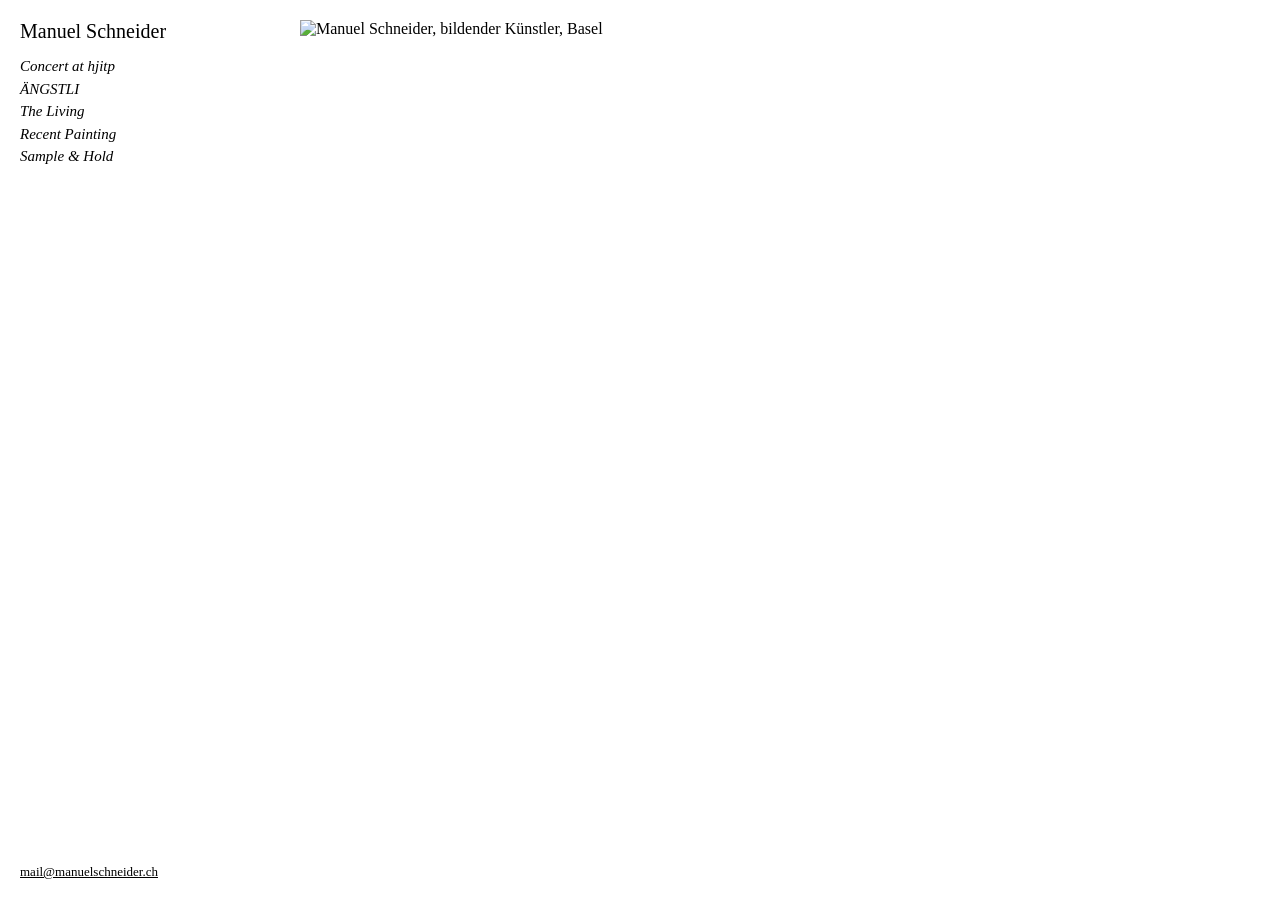
==== index.html @ ba0cde2c "Update index.html" ====
<!DOCTYPE html>
<html lang="de">
<head>
<meta charset="UTF-8">
<meta name="viewport" content="width=device-width, initial-scale=1.0">
<title>Manuel Schneider</title>
<meta name="description" content="Manuel Schneider, bildender Künstler, lebt und arbeitet in Basel. Archiv von Ausstellungen, Arbeiten und Dokumentationen.">
<link rel="stylesheet" href="style.css">
<script type="application/ld+json">
{
  "@context": "https://schema.org",
  "@type": "Person",
  "name": "Manuel Schneider",
  "jobTitle": "Visual Artist",
  "url": "https://www.manuelschneider.ch",
  "image": "https://www.manuelschneider.ch/images/hero.jpg",
  "sameAs": [
    "https://www.instagram.com/archiv_schneider/"
  ],
  "worksFor": {
    "@type": "Organization",
    "name": "Independent"
  }
}
</script>
</head>
<body>

<div id="sidebar-root"></div>

<div id="content">
  <div class="block hero-image">
    <img src="images/hero.jpg" alt="Manuel Schneider, bildender Künstler, Basel">
  </div>
</div>

<script src="sidebar.js"></script>
</body>
</html>
---- style.css ----
* {
  margin: 0;
  padding: 0;
  box-sizing: border-box;
}

body {
  font-family: "Times New Roman", Times, serif;
  background: #fff;
  color: #000;
}

a { color: inherit; }

/* ============================================
   SIDEBAR (fest links, wird per sidebar.js injiziert)
   ============================================ */
#sidebar-root { position: relative; }

#sidebar {
  position: fixed;
  top: 0;
  left: 0;
  width: 280px;
  height: 100vh;
  background: #fff;
  z-index: 100;
  display: flex;
  flex-direction: column;
  justify-content: space-between;
}

.sidebar-top { padding-bottom: 1rem; }

#sidebar .header-name {
  display: block;
  padding-left: 20px;
  padding-top: 20px;
  font-family: "Times New Roman", Times, serif;
  font-size: 20px;
  font-style: normal;
  font-weight: normal;
  color: #000;
  text-decoration: none;
}

#sidebar .header-name:hover {
  color: #0000EE;
  text-decoration: underline;
}

#sidebar nav {
  padding-left: 20px;
  padding-top: 0.75rem;
}

#sidebar nav a,
#sidebar nav .empty-line {
  display: block;
  font-family: "Times New Roman", Times, serif;
  font-size: 15px;
  font-style: italic;
  line-height: 1.5;
  color: #000;
  text-decoration: none;
}

#sidebar nav a:hover,
#sidebar nav a.current {
  color: #0000EE;
  text-decoration: underline;
}

#sidebar .contact {
  padding: 0 0 1.25rem 20px;
  font-family: "Times New Roman", Times, serif;
  font-size: 13px;
  color: #000;
}

#sidebar .contact a {
  text-decoration: underline;
  color: #000;
}

#sidebar .contact a:hover { color: #0000EE; }

/* ============================================
   CONTENT
   ============================================ */
#content {
  margin-left: 280px;
  padding-left: 20px;
  padding-top: 20px;
  padding-right: 20px;
  padding-bottom: 4rem;
}

.type2 {
  font-family: "Times New Roman", Times, serif;
  font-size: 15px;
  font-weight: normal;
  font-style: normal;
  line-height: 1.1;
  color: #000;
  max-width: 400px;
}

.block { margin-bottom: 1.1em; }

.block a {
  color: #0000EE;
  text-decoration: underline;
}

.block img {
  display: block;
  width: 800px;
  max-width: 100%;
}

.caption {
  margin-top: 0.4em;
  font-size: 13px;
  color: #555;
  max-width: 800px;
}

/* Video-Einbettung, gleiche Spaltenbreite wie Bilder */
.video-frame {
  position: relative;
  width: 800px;
  max-width: 100%;
  aspect-ratio: 16 / 9;
  background: #000;
}

.video-frame iframe {
  position: absolute;
  inset: 0;
  width: 100%;
  height: 100%;
  border: 0;
}

/* Homepage Hero */
.hero-image img {
  display: block;
  width: 800px;
  max-width: 100%;
}

/* ============================================
   MOBILE
   ============================================ */
@media (max-width: 600px) {
  body { overflow-x: hidden; }

  #sidebar {
    position: relative;
    width: 100%;
    height: auto;
    flex-direction: column;
  }

  #sidebar .sidebar-top { padding: 1rem 0 0.5rem; }

  #sidebar .contact { padding: 0.5rem 0 1.5rem 20px; }

  #content {
    margin-left: 0;
    padding-left: 20px;
    padding-right: 0;
    padding-top: 1rem;
  }

  .type2,
  .caption { max-width: calc(100% - 20px); }

  /* Fotos und Videos füllen die Bildschirmbreite komplett, unabhängig
     vom Text-Einzug links (der für Navigation und Textblöcke bleibt) */
  .block img,
  .hero-image img,
  .video-frame {
    width: 100vw;
    max-width: 100vw;
    margin-left: -20px;
    display: block;
  }
}
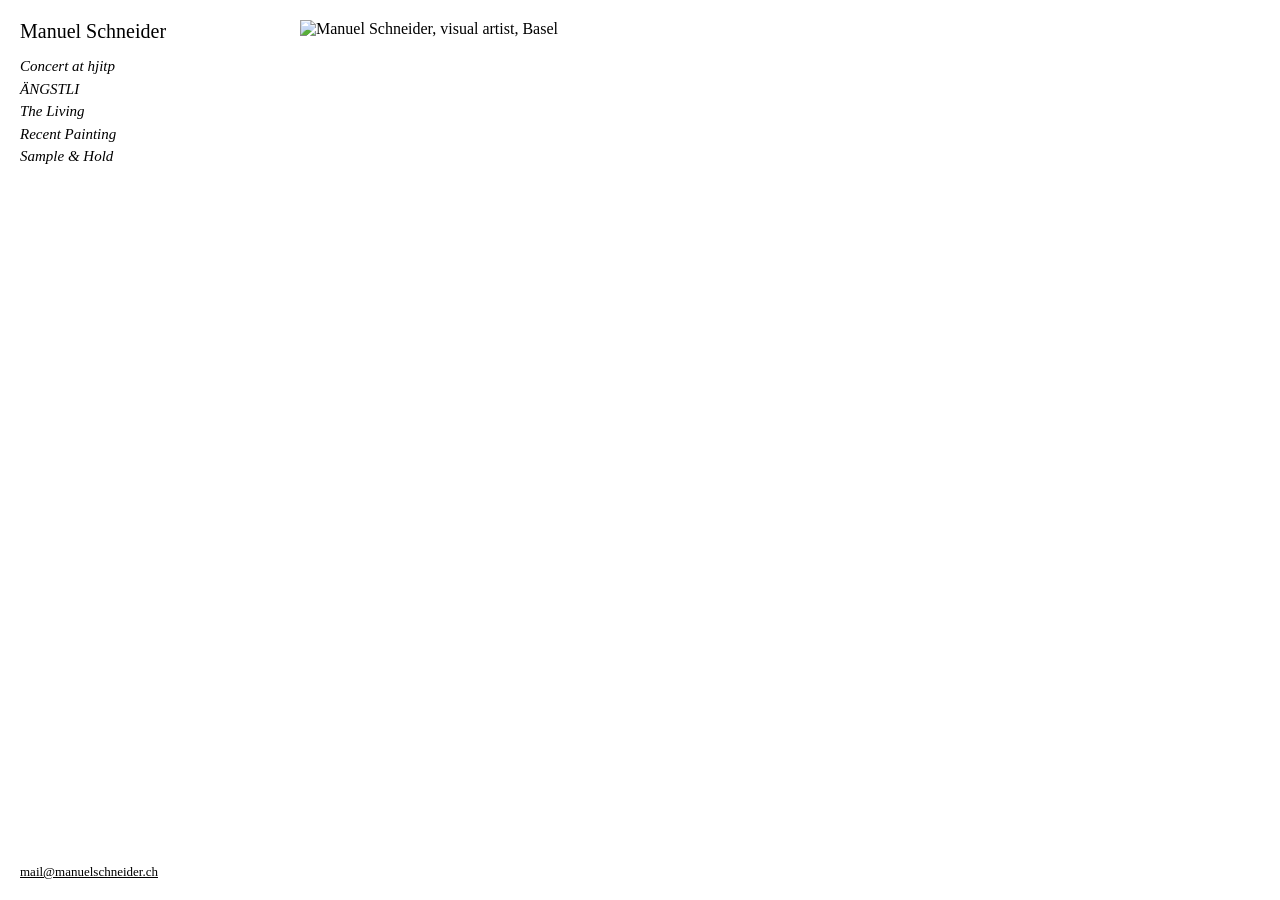
==== commit 5210efbb: "alles auf englisch" ====
--- a/index.html
+++ b/index.html
@@ -1,10 +1,10 @@
 <!DOCTYPE html>
-<html lang="de">
+<html lang="en">
 <head>
 <meta charset="UTF-8">
 <meta name="viewport" content="width=device-width, initial-scale=1.0">
 <title>Manuel Schneider</title>
-<meta name="description" content="Manuel Schneider, bildender Künstler, lebt und arbeitet in Basel. Archiv von Ausstellungen, Arbeiten und Dokumentationen.">
+<meta name="description" content="Manuel Schneider, visual artist, lives and works in Basel. Archive of exhibitions, works and documentation.">
 <link rel="stylesheet" href="style.css">
 <script type="application/ld+json">
 {
@@ -30,7 +30,7 @@
 
 <div id="content">
   <div class="block hero-image">
-    <img src="images/hero.jpg" alt="Manuel Schneider, bildender Künstler, Basel">
+    <img src="images/hero.jpg" alt="Manuel Schneider, visual artist, Basel">
   </div>
 </div>
 
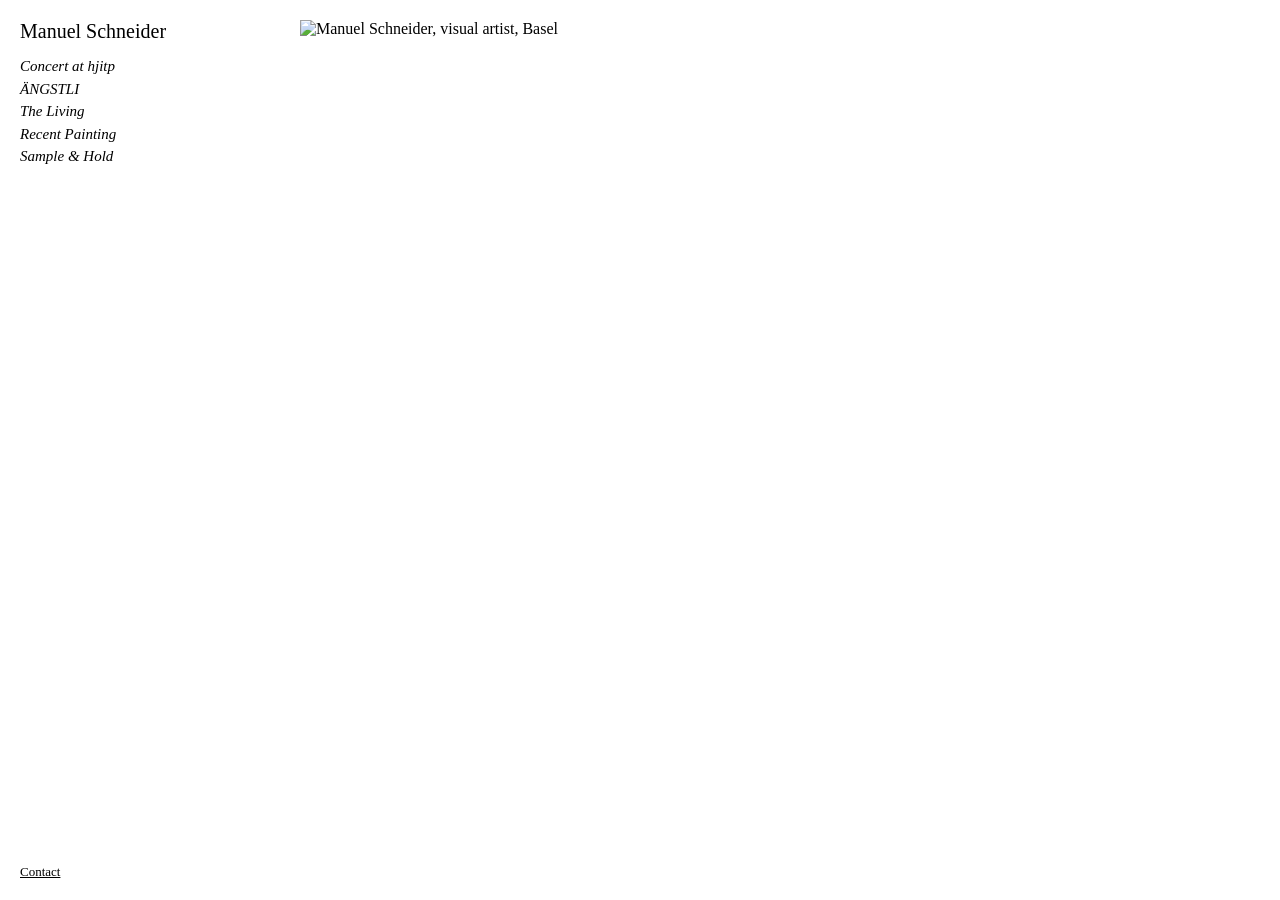
==== commit f9d1b82f: "Update index.html" ====
--- a/index.html
+++ b/index.html
@@ -30,7 +30,7 @@
 
 <div id="content">
   <div class="block hero-image">
-    <img src="images/hero.jpg" alt="Manuel Schneider, visual artist, Basel">
+    <img src="startseite01.jpg" alt="Manuel Schneider, visual artist, Basel">
   </div>
 </div>
 
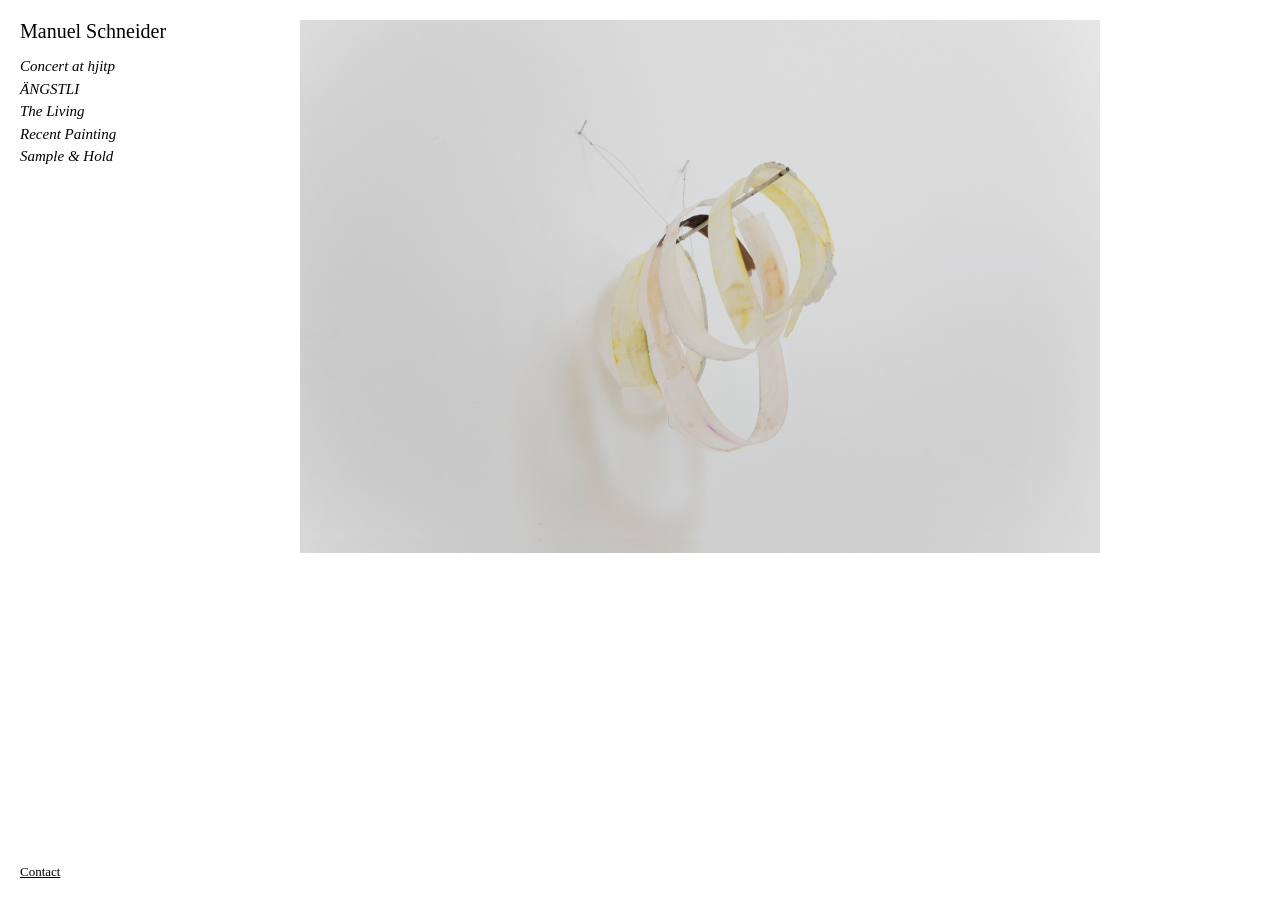
==== commit f8379b5c: "Update index.html" ====
--- a/index.html
+++ b/index.html
@@ -13,7 +13,7 @@
   "name": "Manuel Schneider",
   "jobTitle": "Visual Artist",
   "url": "https://www.manuelschneider.ch",
-  "image": "https://www.manuelschneider.ch/images/hero.jpg",
+  "image": "https://www.manuelschneider.ch/images/startseite01.jpg",
   "sameAs": [
     "https://www.instagram.com/archiv_schneider/"
   ],
@@ -30,7 +30,7 @@
 
 <div id="content">
   <div class="block hero-image">
-    <img src="startseite01.jpg" alt="Manuel Schneider, visual artist, Basel">
+    <img src="images/startseite01.jpg" alt="Manuel Schneider, visual artist, Basel">
   </div>
 </div>
 
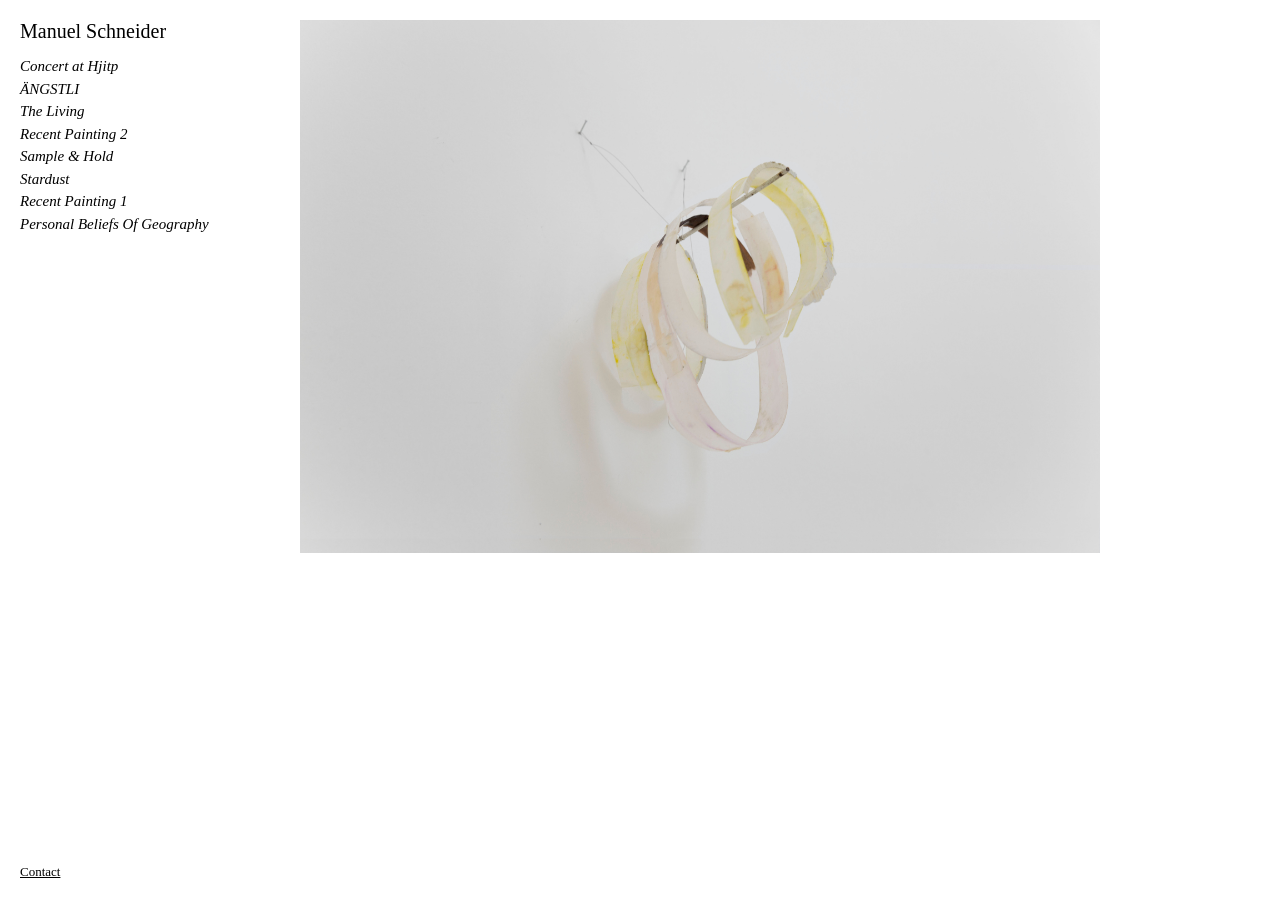
==== commit aa00bdbc: "Update index.html" ====
--- a/index.html
+++ b/index.html
@@ -4,7 +4,7 @@
 <meta charset="UTF-8">
 <meta name="viewport" content="width=device-width, initial-scale=1.0">
 <title>Manuel Schneider</title>
-<meta name="description" content="Manuel Schneider, visual artist, lives and works in Basel. Archive of exhibitions, works and documentation.">
+<meta name="description" content="Manuel Schneider, visual artist, lives and works in Basel.">
 <link rel="stylesheet" href="style.css">
 <script type="application/ld+json">
 {
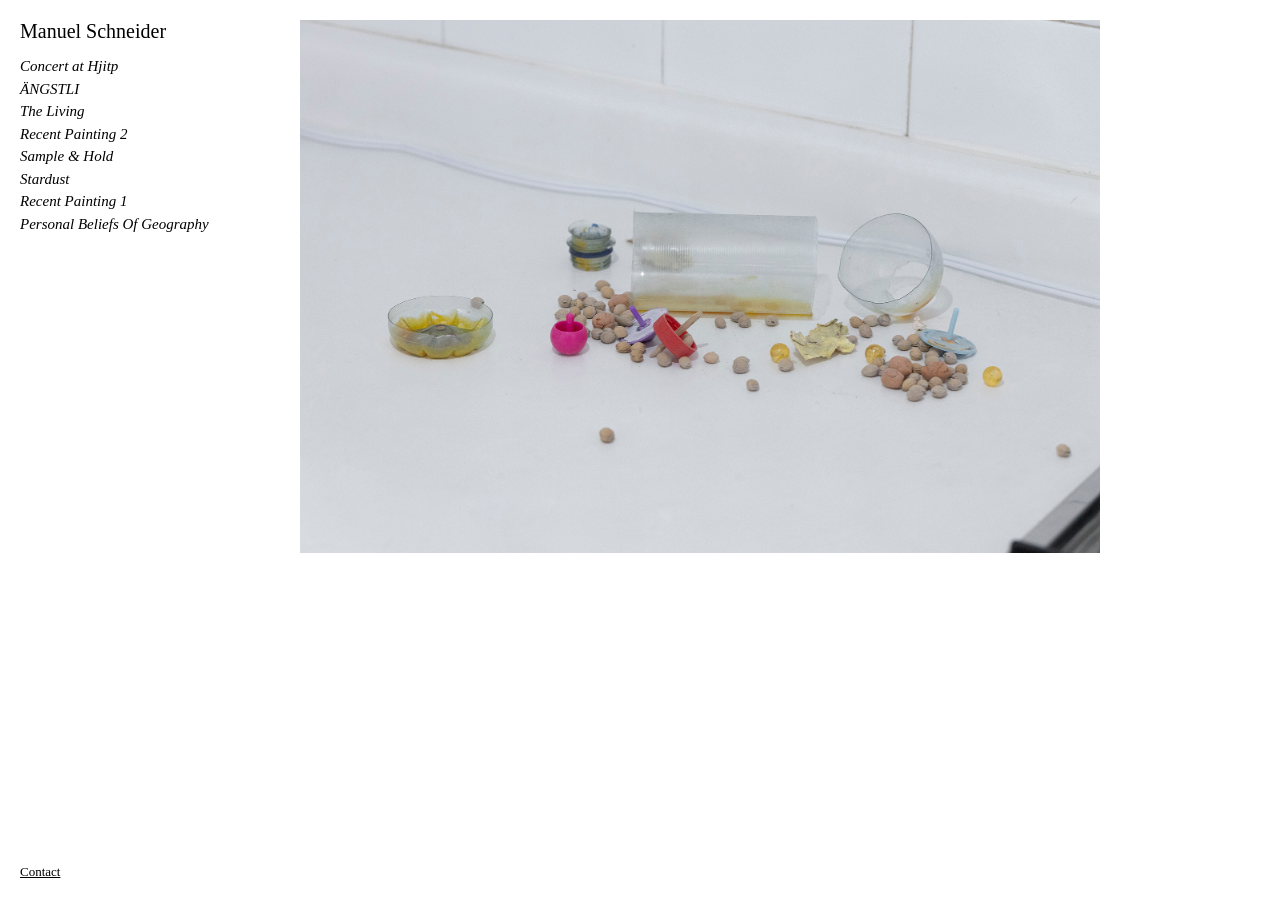
==== commit 50322366: "Update index.html" ====
--- a/index.html
+++ b/index.html
@@ -13,7 +13,7 @@
   "name": "Manuel Schneider",
   "jobTitle": "Visual Artist",
   "url": "https://www.manuelschneider.ch",
-  "image": "https://www.manuelschneider.ch/images/startseite01.jpg",
+  "image": "https://www.manuelschneider.ch/images/manuel-schneider-startseite02.jpg",
   "sameAs": [
     "https://www.instagram.com/archiv_schneider/"
   ],
@@ -30,7 +30,7 @@
 
 <div id="content">
   <div class="block hero-image">
-    <img src="images/startseite01.jpg" alt="Manuel Schneider, visual artist, Basel">
+    <img src="images/manuel-schneider-startseite02.jpg" alt="Manuel Schneider, visual artist, Basel">
   </div>
 </div>
 
